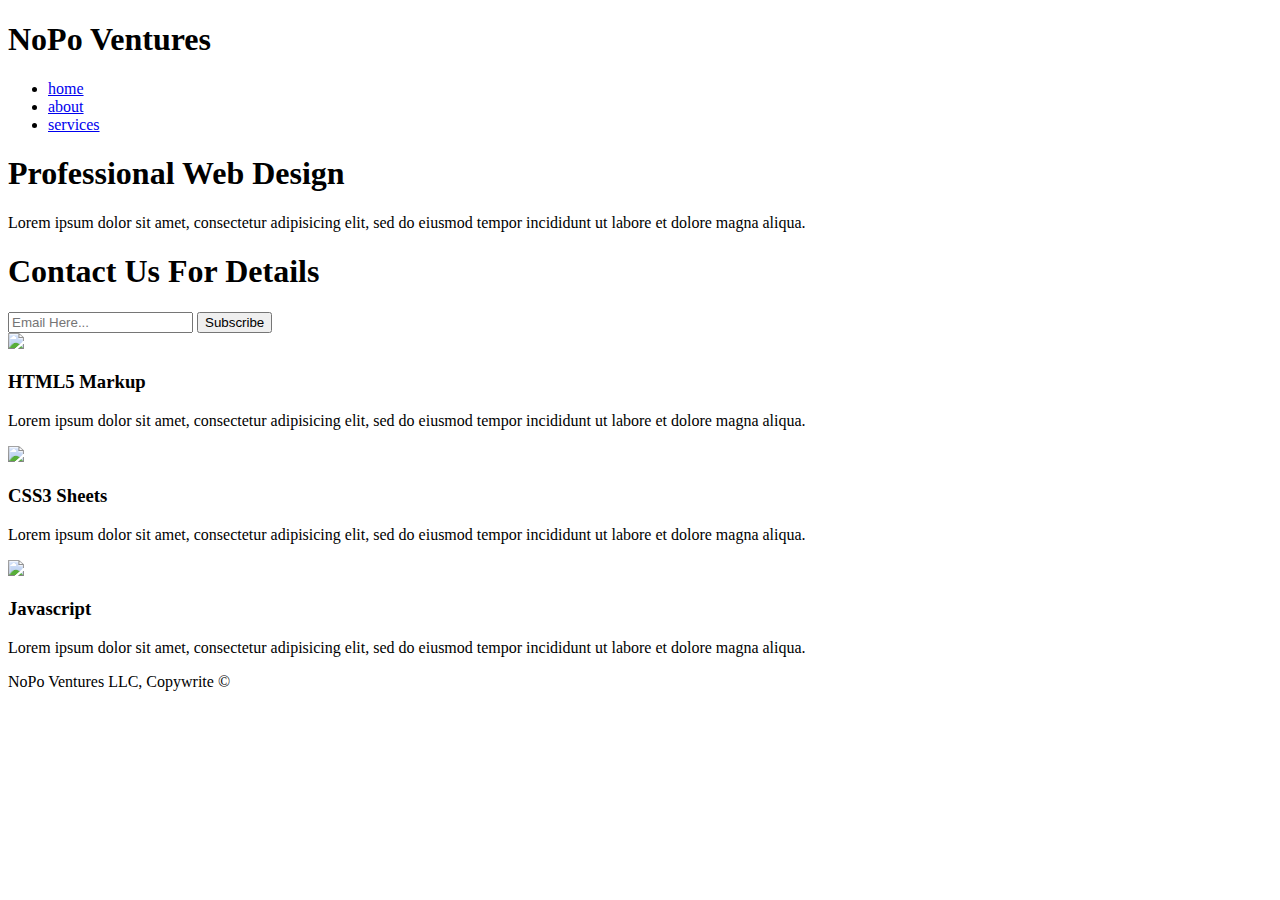
==== index.html @ e25cfe91 "Add files via upload" ====
<!DOCTYPE html>
<html>
  <head>
    <meta charset="utf-8">
    <meta name="viewport" content="width=device-width">
    <meta name="description" content="Professional web design for Maine and beyond">
    <meta name="keywords" content="web design, website design, digital marketing">
    <meta name="author" content="Rossi Meacham">
    <title>NoPo Ventures | Welcome </title>
    <link rel="stylesheet" href="./css/style.css">
  </head>
  <body class="site">
    <header>
      <div class="container">
        <div id="branding">
          <h1><span class="highlight">NoPo</span> Ventures</h1>
        </div>
        <nav>
          <ul>
            <li><a href="index.html">home</a></li>
            <li><a href="about.html">about</a></li>
            <li><a href="services.html">services</a></li>
          </ul>
        </nav>
      </div>
    </header>
  <main class="site-content">
    <section id="showcase">
      <div class="container">
        <h1>Professional Web Design</h1>
        <p>Lorem ipsum dolor sit amet, consectetur adipisicing elit, sed do eiusmod tempor incididunt ut labore et dolore magna aliqua.</p>
      </div>
    </section>
    <section id="newsletter">
      <div class="container">
        <h1>Contact Us For Details</h1>
        <form>
          <input type="email" placeholder="Email Here...">
          <button type="submit" class="button_1">Subscribe</button>
        </form>
      </div>
    </section>
    <section id="boxes">
      <div class="container">
        <div class="box">
          <img src="./img/htmllogo.png">
          <h3>HTML5 Markup</h3>
          <p>Lorem ipsum dolor sit amet, consectetur adipisicing elit, sed do eiusmod tempor incididunt ut labore et dolore magna aliqua.</p>
        </div>
        <div class="box">
          <img src="./img/csslogo.png">
          <h3>CSS3 Sheets</h3>
          <p>Lorem ipsum dolor sit amet, consectetur adipisicing elit, sed do eiusmod tempor incididunt ut labore et dolore magna aliqua.</p>
        </div>
        <div class="box">
          <img src="./img/javascript.jpg">
          <h3>Javascript</h3>
          <p>Lorem ipsum dolor sit amet, consectetur adipisicing elit, sed do eiusmod tempor incididunt ut labore et dolore magna aliqua.</p>
        </div>
      </div>
    </section>
  </main>
    <footer>
      <p>NoPo Ventures LLC, Copywrite &copy; </p>
    <footer>
  </body>
</html>
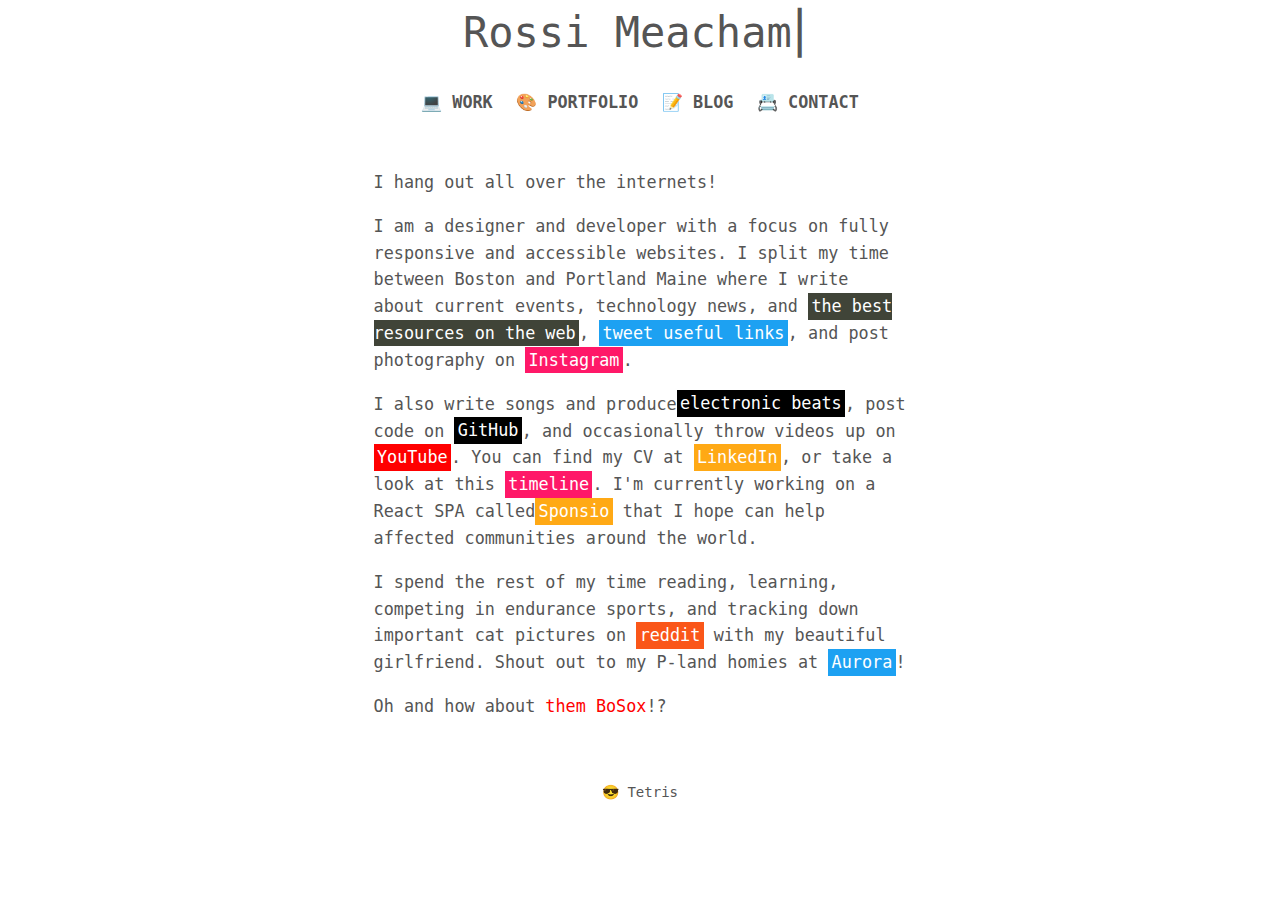
==== commit e8b3aa89: "cleaned up tetris CSS" ====
--- a/index.html
+++ b/index.html
@@ -1,67 +1,37 @@
-<!DOCTYPE html>
 <html>
-  <head>
-    <meta charset="utf-8">
-    <meta name="viewport" content="width=device-width">
-    <meta name="description" content="Professional web design for Maine and beyond">
-    <meta name="keywords" content="web design, website design, digital marketing">
-    <meta name="author" content="Rossi Meacham">
-    <title>NoPo Ventures | Welcome </title>
-    <link rel="stylesheet" href="./css/style.css">
-  </head>
-  <body class="site">
-    <header>
-      <div class="container">
-        <div id="branding">
-          <h1><span class="highlight">NoPo</span> Ventures</h1>
-        </div>
-        <nav>
-          <ul>
-            <li><a href="index.html">home</a></li>
-            <li><a href="about.html">about</a></li>
-            <li><a href="services.html">services</a></li>
-          </ul>
-        </nav>
-      </div>
-    </header>
-  <main class="site-content">
-    <section id="showcase">
-      <div class="container">
-        <h1>Professional Web Design</h1>
-        <p>Lorem ipsum dolor sit amet, consectetur adipisicing elit, sed do eiusmod tempor incididunt ut labore et dolore magna aliqua.</p>
-      </div>
-    </section>
-    <section id="newsletter">
-      <div class="container">
-        <h1>Contact Us For Details</h1>
-        <form>
-          <input type="email" placeholder="Email Here...">
-          <button type="submit" class="button_1">Subscribe</button>
-        </form>
-      </div>
-    </section>
-    <section id="boxes">
-      <div class="container">
-        <div class="box">
-          <img src="./img/htmllogo.png">
-          <h3>HTML5 Markup</h3>
-          <p>Lorem ipsum dolor sit amet, consectetur adipisicing elit, sed do eiusmod tempor incididunt ut labore et dolore magna aliqua.</p>
-        </div>
-        <div class="box">
-          <img src="./img/csslogo.png">
-          <h3>CSS3 Sheets</h3>
-          <p>Lorem ipsum dolor sit amet, consectetur adipisicing elit, sed do eiusmod tempor incididunt ut labore et dolore magna aliqua.</p>
-        </div>
-        <div class="box">
-          <img src="./img/javascript.jpg">
-          <h3>Javascript</h3>
-          <p>Lorem ipsum dolor sit amet, consectetur adipisicing elit, sed do eiusmod tempor incididunt ut labore et dolore magna aliqua.</p>
-        </div>
-      </div>
-    </section>
-  </main>
-    <footer>
-      <p>NoPo Ventures LLC, Copywrite &copy; </p>
-    <footer>
-  </body>
+
+<head>
+  <title>Rossi Meacham</title>
+  <link href="assets/images/favicon-48.png" rel="apple-touch-icon">
+  <link href="assets/images/favicon-48.png" rel="icon">
+  <link rel="stylesheet" href="assets/css/style.css">
+  <meta name="viewport" content="width=device-width, initial-scale=1">
+  <meta charset="UTF-8">
+</head>
+
+<body>
+  <div class="container">
+    <div id="header">
+      <h1><span class="title"><a href="index.html">Rossi Meacham</a><span class="blinking-cursor">&#9122;</span></span></h1>
+    </div>
+    <div id="navigation">
+      <ul>
+        <li><a href="http://www.nopoventures.com">&#x1F4BB; Work</a></li> 
+        <li><a href="pages/portfolio.html">&#127912; Portfolio</a></li> 
+        <li><a href="http://rossimeacham.com">&#x1F4DD; Blog</a></li> 
+        <li><a href="pages/contact.html">&#x1F4C7; Contact</a></li> 
+      </ul>
+    </div>
+    <div id="home" class="content">
+          <p>I hang out all over the internets!</p>
+          <p>I am a designer and developer with a focus on fully responsive and accessible websites. I split my time between Boston and Portland Maine where I write about current events, technology news, and <a href="https://bestoftheweb.xyz" id="blog"> the best resources on the web</a>, <a href="http://twitter.com/metastash" id="twitter">tweet useful links</a>, and post photography on <a href="http://instagram.com/corradorossi" id="instagram">Instagram</a>.</p>
+          <p>I also write songs and produce<a href="https://soundcloud.com/user-348552759/outrun" id="github">electronic beats</a>, post code on <a href="http://github.com/corradorossi" id="github">GitHub</a>, and occasionally throw videos up on <a href="https://www.youtube.com/channel/UCVZLSDCczi0xBxZ616TBw1g" id="youtube">YouTube</a>. You can find my CV at <a href="https://linkedin/in/rossimeacham" id="google">LinkedIn</a>, or take a look at this <a href="#" id="instagram">timeline</a>.
+I'm currently working on a React SPA called<a href="#" id="tapgap">Sponsio</a> that I hope can help affected communities around the world.</p><p>I spend the rest of my time reading, learning, competing in endurance sports, and tracking down important cat pictures on <a href="https://www.reddit.com" id="ph">reddit</a> with my beautiful girlfriend. Shout out to my P-land homies at <a href="http://www.auroraprovisions.com" id="twitter">Aurora</a>!</p>
+          <p title="I don't actually really care about football ;)">Oh and how about <span class="red">them BoSox</span>!?</p>
+    </div>
+    <div id="footer">
+      <p><a href="pages/entry.html">&#128526; Tetris</a></p>
+    </div>
+  </div>
+</body>
 </html>
--- a/assets/css/style.css
+++ b/assets/css/style.css
@@ -0,0 +1,241 @@
+html {
+    padding: 0;
+    margin: 0;
+    color: #555;
+    font-family: "Input", "Monaco", monospace;
+    font-size: 14px;
+}
+
+.container {
+    margin-left: auto;
+    margin-right: auto;
+    max-width: 600px;
+}
+
+a:hover,
+a:visited,
+a:active,
+a:link {
+    color: inherit;
+    text-decoration: inherit;
+}
+
+header {
+    text-align: center;
+}
+
+h1 {
+    font-weight: 100;
+    font-size: 3em;
+    text-align: center;
+    width: auto;
+}
+
+h2 {
+    font-weight: 600;
+    font-size: 1em;
+    text-align: center;
+    display: inline;
+    color: #09f;
+}
+
+h3 {
+    font-weight: 200;
+    font-size: 1em;
+    text-align: left;
+    background-color: black;
+    color: white;
+    margin-bottom: 0;
+    width: auto;
+    padding: 0.2em;
+    display: inline-block;
+}
+
+img {
+    max-width: 100%;
+    max-height: 100%;
+}
+
+.blinking-cursor {
+    -webkit-animation: 1s blink step-end infinite;
+    -moz-animation: 1s blink step-end infinite;
+    -ms-animation: 1s blink step-end infinite;
+    -o-animation: 1s blink step-end infinite;
+    animation: 1s blink step-end infinite;
+}
+
+@keyframes blink {
+  from, to {
+    color: transparent;
+  }
+  50% {
+    color: #09f;
+  }
+}
+
+@-moz-keyframes blink {
+  from, to {
+    color: transparent;
+  }
+  50% {
+    color: #09f;
+  }
+}
+
+@-webkit-keyframes blink {
+  from, to {
+    color: transparent;
+  }
+  50% {
+    color: #09f;
+  }
+}
+
+@-ms-keyframes blink {
+  from, to {
+    color: transparent;
+  }
+  50% {
+    color: #09f;
+  }
+}
+
+@-o-keyframes blink {
+  from, to {
+    color: transparent;
+  }
+  50% {
+    color: #09f;
+  }
+}
+
+#navigation {
+    font-size: 1.2em;
+    text-transform: uppercase;
+    font-weight: bold;
+}
+
+#navigation ul {
+    padding: 0;
+    margin: 0;
+    margin-left: auto;
+    margin-right: auto;
+    text-align: center;
+}
+
+#navigation ul li {
+    display: inline-block;
+    padding: .4em;
+}
+
+#navigation ul li:hover {
+    color: #09f;
+}
+
+.content {
+    font-size: 1.2em;
+    padding: 2em;
+    line-height: 1.6em;
+}
+
+#about a:link,
+#about a:hover,
+#abouta:active,
+#about a:visited {
+    background-color: #555;
+    color: white;
+    padding: .2em;
+}
+
+#contact a:link,
+#contact a:hover,
+#contact:active,
+#contact a:visited {
+    background-color: #555;
+    color: white;
+    padding: .2em;
+}
+
+#home a:link,
+#home a:hover,
+#home a:active,
+#home a:visited {
+    background-color: red;
+    color: white;
+    padding: .2em;
+}
+
+#home a:hover {
+    opacity: 0.6;
+}
+
+#footer {
+  text-align: center;
+}
+
+/* Link Styles */
+#blog {
+    background-color: #404438 !important;
+    color: #fff !important;
+}
+
+#twitter {
+    background-color: #1DA1F2 !important;
+    color: #fff !important;
+}
+
+#instagram {
+    background-color: #ff1868 !important;
+    color: #fff !important;
+}
+
+#px {
+    background-color: #000 !important;
+    color: #3acaff !important;
+}
+
+#github {
+    background-color: #000 !important;
+    color: #fff !important;
+}
+
+#youtube {
+    background-color: red !important;
+    color: #fff !important;
+}
+
+#google {
+    background-color: #FFA915 !important;
+    color: #fff !important;
+}
+
+#tapgap {
+    background-color: #FFA915 !important;
+    color: #fff !important;
+}
+
+#ph {
+    background-color: #fa5619 !important;
+    color: #fff !important;
+}
+
+
+.red {
+    color: red;
+}
+
+#workitem {
+    margin-bottom: 2.4em;
+    margin-top: .6em;
+    overflow: none;
+}
+
+#workitemimg {
+    height: auto;
+    width: auto;
+
+    max-height: 300px;
+    max-width: 600px;
+    max-width: 100%;
+    border-radius: 3px;
+}
